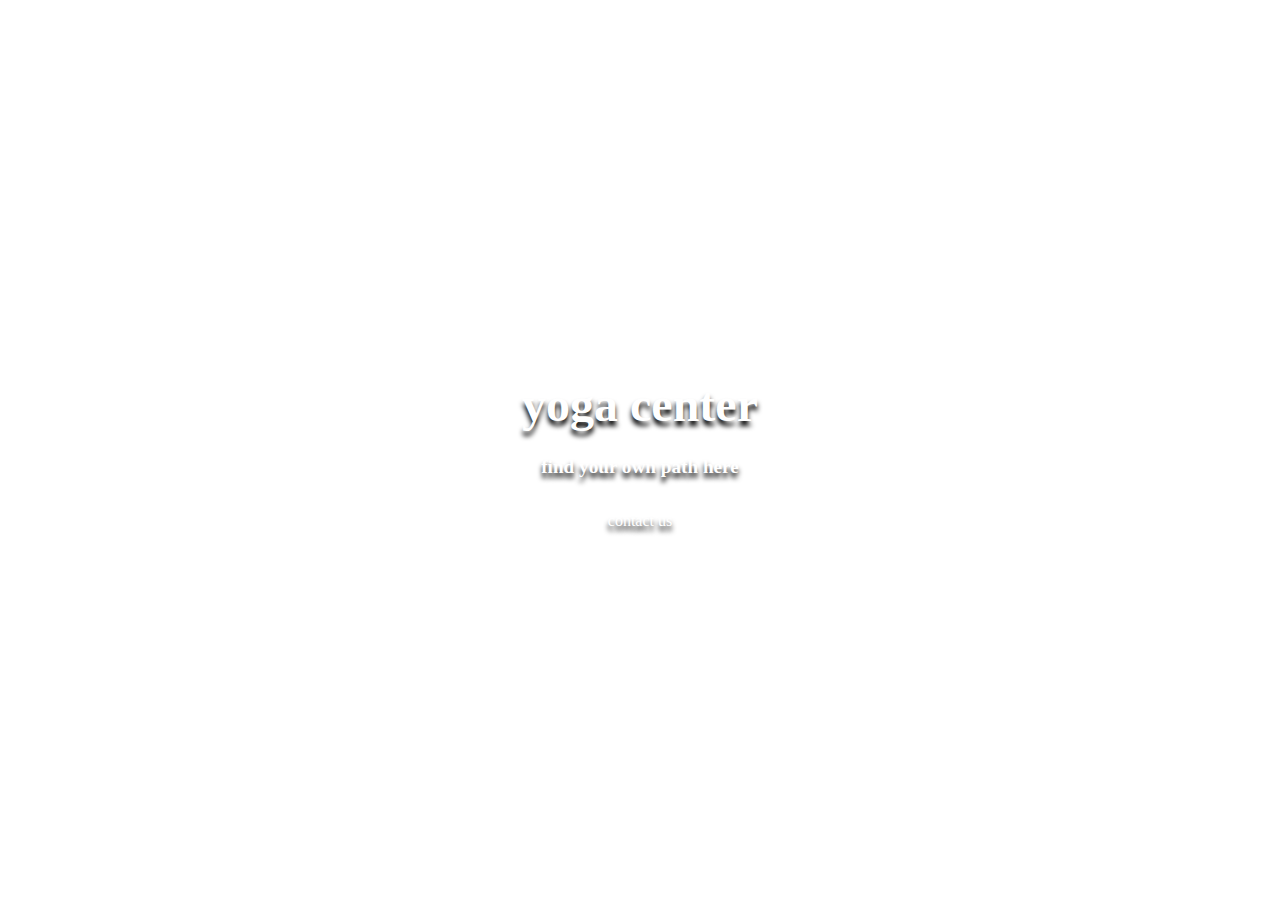
==== index.html @ 797a94c6 "landing Pages" ====
<!DOCTYPE html>
<html lang="en">
<head>
    <meta charset="UTF-8">
    <meta http-equiv="X-UA-Compatible" content="IE=edge">
    <meta name="viewport" content="width=device-width, initial-scale=1.0">
    <title>landings</title>
    <link rel="stylesheet" href="style.css">
</head>
<body>
    <header>
        <h2><a href="#">yogit</a></h2>
        <ul class="nav">
            <li><a href="">home</a></li>
            <li><a href="">about</a></li>
            <li><a href="">services</a></li>
            <li><a href="">contact</a></li>
        </ul>
    </header>
    <section class="box">
        <video src="video.mp4" autoplay muted loop></video>
        <h1>yoga center</h1>
        <h2>find your own path here</h2>
        <a href="" class="boxbtn">contact us</a>
    </section>
</body>
</html>
---- style.css ----
*{
    margin: 0;
    padding: 0;
    box-sizing: border-box;
    color: white;
    text-decoration: none;
    outline: none;border: none;
    list-style: none;
}
header{
    display: flex;
    justify-content: space-between;
    align-items: center;
    padding: 0 60px;
    position: absolute;
    top: 0;left: 0;
    width: 100%;
}
header h2{
    font-size: 2rem;
}
header .nav{
    display: flex;
}
header .nav li{
    margin: .8rem;
    font-size: 1.2rem;
    background-color: transparent;
}
.box{
    position: relative;
    display: flex;
    flex-direction: column;
    justify-content: center;
    align-items: center;
    width: 100vw;
    height: 100vh;
}
.box *{
    text-shadow: 0rem 0.3rem 0.3rem black;
}
.box video{
    position: absolute;
    top: 0;left: 0;
    width: 100vw;
    height: 100vh;
    object-fit: cover;
    z-index: -1;
}
.box h1{
    font-weight: 800;
    font-size: 3rem;
    margin: 1rem;
}
.box h2{
    font-weight: 600;
    font-size: 1.2rem;
    margin: 0.5rem;
}
.box .boxbtn{
    padding: 0.5rem 1rem;
    border: 2px solid white;
    margin-top: 1rem;
    border-radius: 1rem;
    transition: all .5s;
}
.box .boxbtn:hover{
    background-color: white;
    color: black;
    text-shadow: none;
}

@media (max-width:500px){
    header{
        flex-direction: column;
    }
}
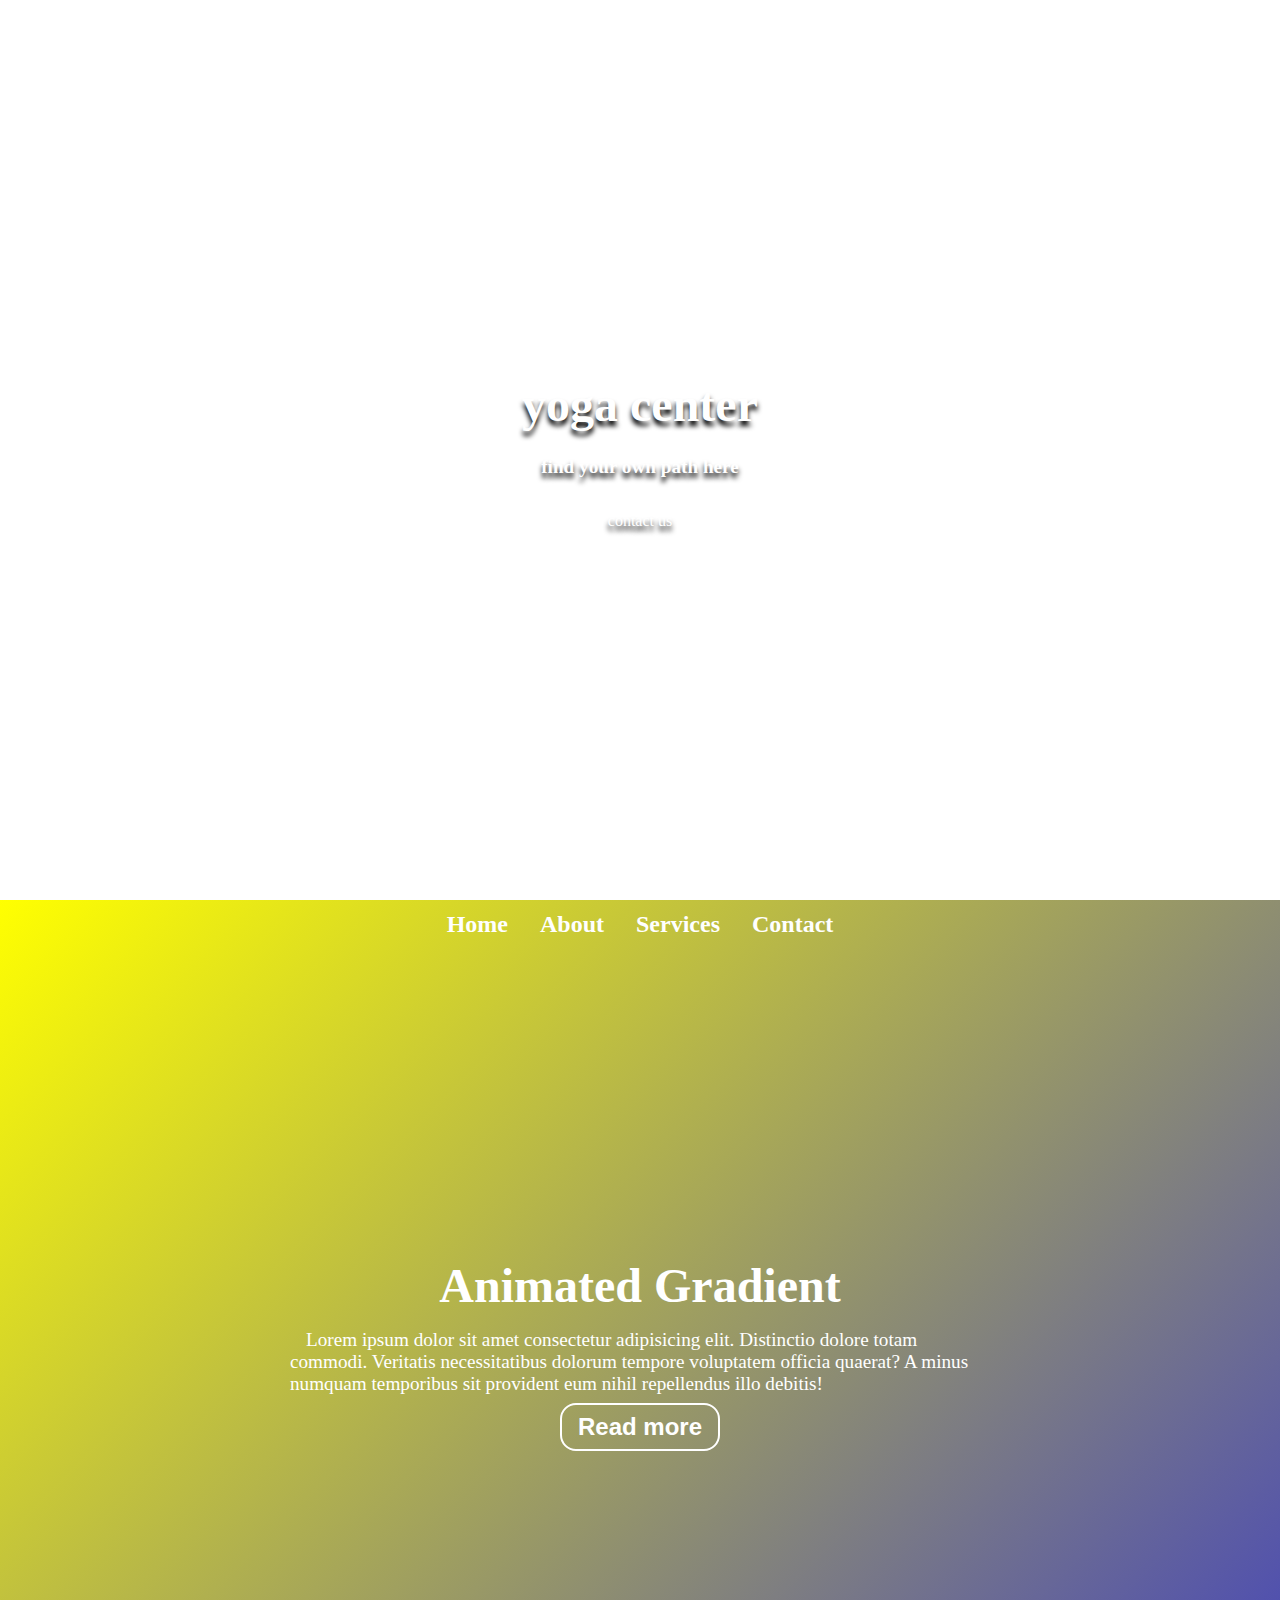
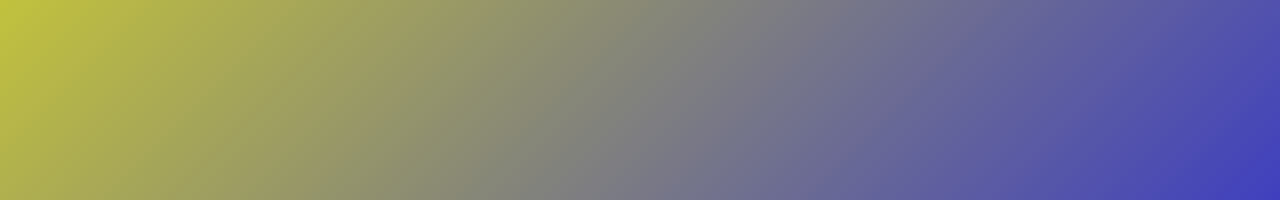
==== commit 0b557d8d: "landing Pages" ====
--- a/index.html
+++ b/index.html
@@ -23,5 +23,18 @@
         <h2>find your own path here</h2>
         <a href="" class="boxbtn">contact us</a>
     </section>
+    <section class="animated">
+        <div class="header">
+            <ul>
+                <li>home</li>
+                <li>about</li>
+                <li>services</li>
+                <li>contact</li>
+            </ul>
+            <h1>animated gradient</h1>
+            <p>Lorem ipsum dolor sit amet consectetur adipisicing elit. Distinctio dolore totam commodi. Veritatis necessitatibus dolorum tempore voluptatem officia quaerat? A minus numquam temporibus sit provident eum nihil repellendus illo debitis!</p>
+            <button>Read more</button>
+        </div>
+    </section>
 </body>
 </html>--- a/style.css
+++ b/style.css
@@ -6,6 +6,11 @@
     text-decoration: none;
     outline: none;border: none;
     list-style: none;
+}
+
+/*first landing*/
+body{
+    overflow-x: hidden;
 }
 header{
     display: flex;
@@ -69,6 +74,79 @@
     color: black;
     text-shadow: none;
 }
+section{
+    width: 100vw;
+    height: 100vh;
+}
+
+/*second landing*/
+
+.header{
+    position: relative;
+    z-index: 1;
+    background: linear-gradient(-45deg,red,green,blue,yellow);
+    background-size: 400% 400%;
+    width: 100%;
+    height: 100%;
+    flex-direction: column;
+    display: flex;
+    justify-content: center;
+    align-items: center;
+    animation: animate 10s ease-in-out infinite;
+}
+.header ul{
+    position: absolute;
+    top: 0;left: 0;
+    width: 100%;
+    display: flex;
+    justify-content: center;
+    gap: 2rem;
+    padding: 0.7rem;
+}
+.header h1{
+    font-size: 3rem;
+    text-transform: capitalize;
+    font-weight: 700;
+    margin: 0.5rem;
+}
+.header p{
+    font-size: 1.2rem;
+    width: 100%;
+    max-width: 700px;
+    font-weight: 500;
+    text-indent: 1rem;
+    margin: 0.5rem;
+}
+.header ul li{
+    font-size: 1.5rem;
+    text-transform: capitalize;
+    font-weight: 600;
+}
+.header button{
+    background-color: transparent;
+    font-weight: 700;
+    font-size: 1.5rem;
+    border: 2px solid white;
+    padding: 0.5rem 1rem;
+    border-radius: 1rem;
+    transition: all .5s;
+}
+.header button:hover{
+    background-color: white;
+    color: black;
+}
+
+@keyframes animate{
+    0%{
+        background-position: 0 50%;
+    }
+    50%{
+        background-position: 100% 50%;
+    }
+    100%{
+        background-position: 0 50%;
+    }
+}
 
 @media (max-width:500px){
     header{
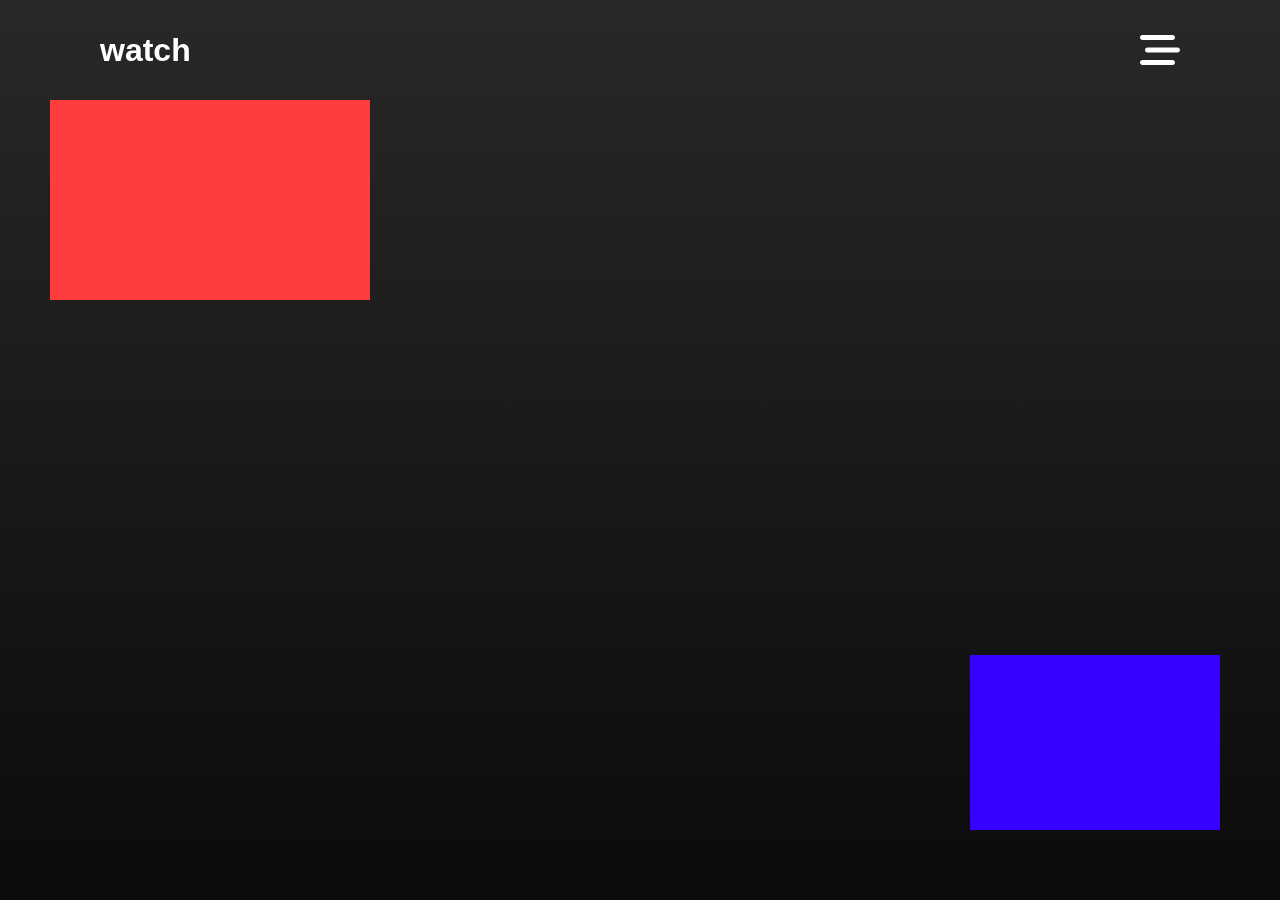
==== commit 2ca596ba: "landing Pages" ====
--- a/index.html
+++ b/index.html
@@ -8,7 +8,7 @@
     <link rel="stylesheet" href="style.css">
 </head>
 <body>
-    <header>
+    <!--<header>
         <h2><a href="#">yogit</a></h2>
         <ul class="nav">
             <li><a href="">home</a></li>
@@ -18,7 +18,7 @@
         </ul>
     </header>
     <section class="box">
-        <video src="video.mp4" autoplay muted loop></video>
+        <video src="files/video.mp4" autoplay muted loop></video>
         <h1>yoga center</h1>
         <h2>find your own path here</h2>
         <a href="" class="boxbtn">contact us</a>
@@ -35,6 +35,25 @@
             <p>Lorem ipsum dolor sit amet consectetur adipisicing elit. Distinctio dolore totam commodi. Veritatis necessitatibus dolorum tempore voluptatem officia quaerat? A minus numquam temporibus sit provident eum nihil repellendus illo debitis!</p>
             <button>Read more</button>
         </div>
+    </section>-->
+    <section class="clock">
+        <header>
+            <h2>watch</h2>
+            <img src="files/bars.svg" id="bars">
+        </header>
+        <div class="banner">
+            <img src="files/close.svg" id="close">
+            <a href="">home</a>
+            <a href="">products</a>
+            <a href="">services</a>
+            <a href="">about us</a>
+            <a href="">self</a>
+        </div>
+        <div class="content">
+            
+        </div>
     </section>
+
+    <script src="script.js"></script>
 </body>
 </html>--- a/style.css
+++ b/style.css
@@ -135,6 +135,89 @@
     background-color: white;
     color: black;
 }
+.clock{
+    position: relative;
+    width: 100vw;
+    height: 100vh;
+    background: linear-gradient(180deg,rgb(40, 40, 40),rgb(11, 11, 11));
+}
+.clock header{
+    position: fixed;
+    top: 0;left: 0;
+    width: 100%;
+    padding: 30px 100px;
+    display: flex;
+    justify-content: space-between;
+    align-items: center;
+    font-family: poppins,'Gill Sans', 'Gill Sans MT', Calibri, 'Trebuchet MS', sans-serif;
+}
+.clock #bars,.clock #close{
+    width: 40px;
+    filter: invert(1);
+    z-index: 10;
+}
+#close{
+    position: absolute;
+    top: 30px;right: 100px;
+}
+.clock::before{
+    content: '';
+    position: absolute;
+    top: 100px;left: 50px;
+    width: 320px;
+    height: 200px;
+    background-color: rgb(253, 61, 61);
+    transition: 0.7s;
+}
+.clock.active::before{
+    top: 0;left: 0;
+    width: 50%;
+    height: 100%;
+    background-color: #000;
+    z-index: 3;
+}
+.clock.active::after{
+    bottom: 0;right: 0;
+    width: 50%;
+    height: 100%;
+    background-color: #000;
+    z-index: 3;
+}
+.clock::after{
+    content: '';
+    position: absolute;
+    bottom: 70px;right: 60px;
+    width: 250px;
+    height: 175px;
+    background-color: rgb(55, 0, 255);
+    transition: 0.7s;
+}
+.banner{
+    position: absolute;
+    top: 0;left: 0;
+    bottom: 0;right: 0;
+    background-color: #000;
+    display: flex;
+    justify-content: center;
+    align-items: center;
+    flex-direction: column;
+    z-index: 4;
+    visibility: hidden;
+    opacity: 0;
+    transition: 0.5s;
+    transition-delay: 0s;
+}
+.clock.active .banner{
+    visibility: visible;
+    opacity: 1;
+    transition-delay: 1s;
+}
+.banner a{
+    font-size: 1.8rem;
+    margin: 0.7rem;
+    font-weight: 700;
+    text-transform: capitalize;
+}
 
 @keyframes animate{
     0%{
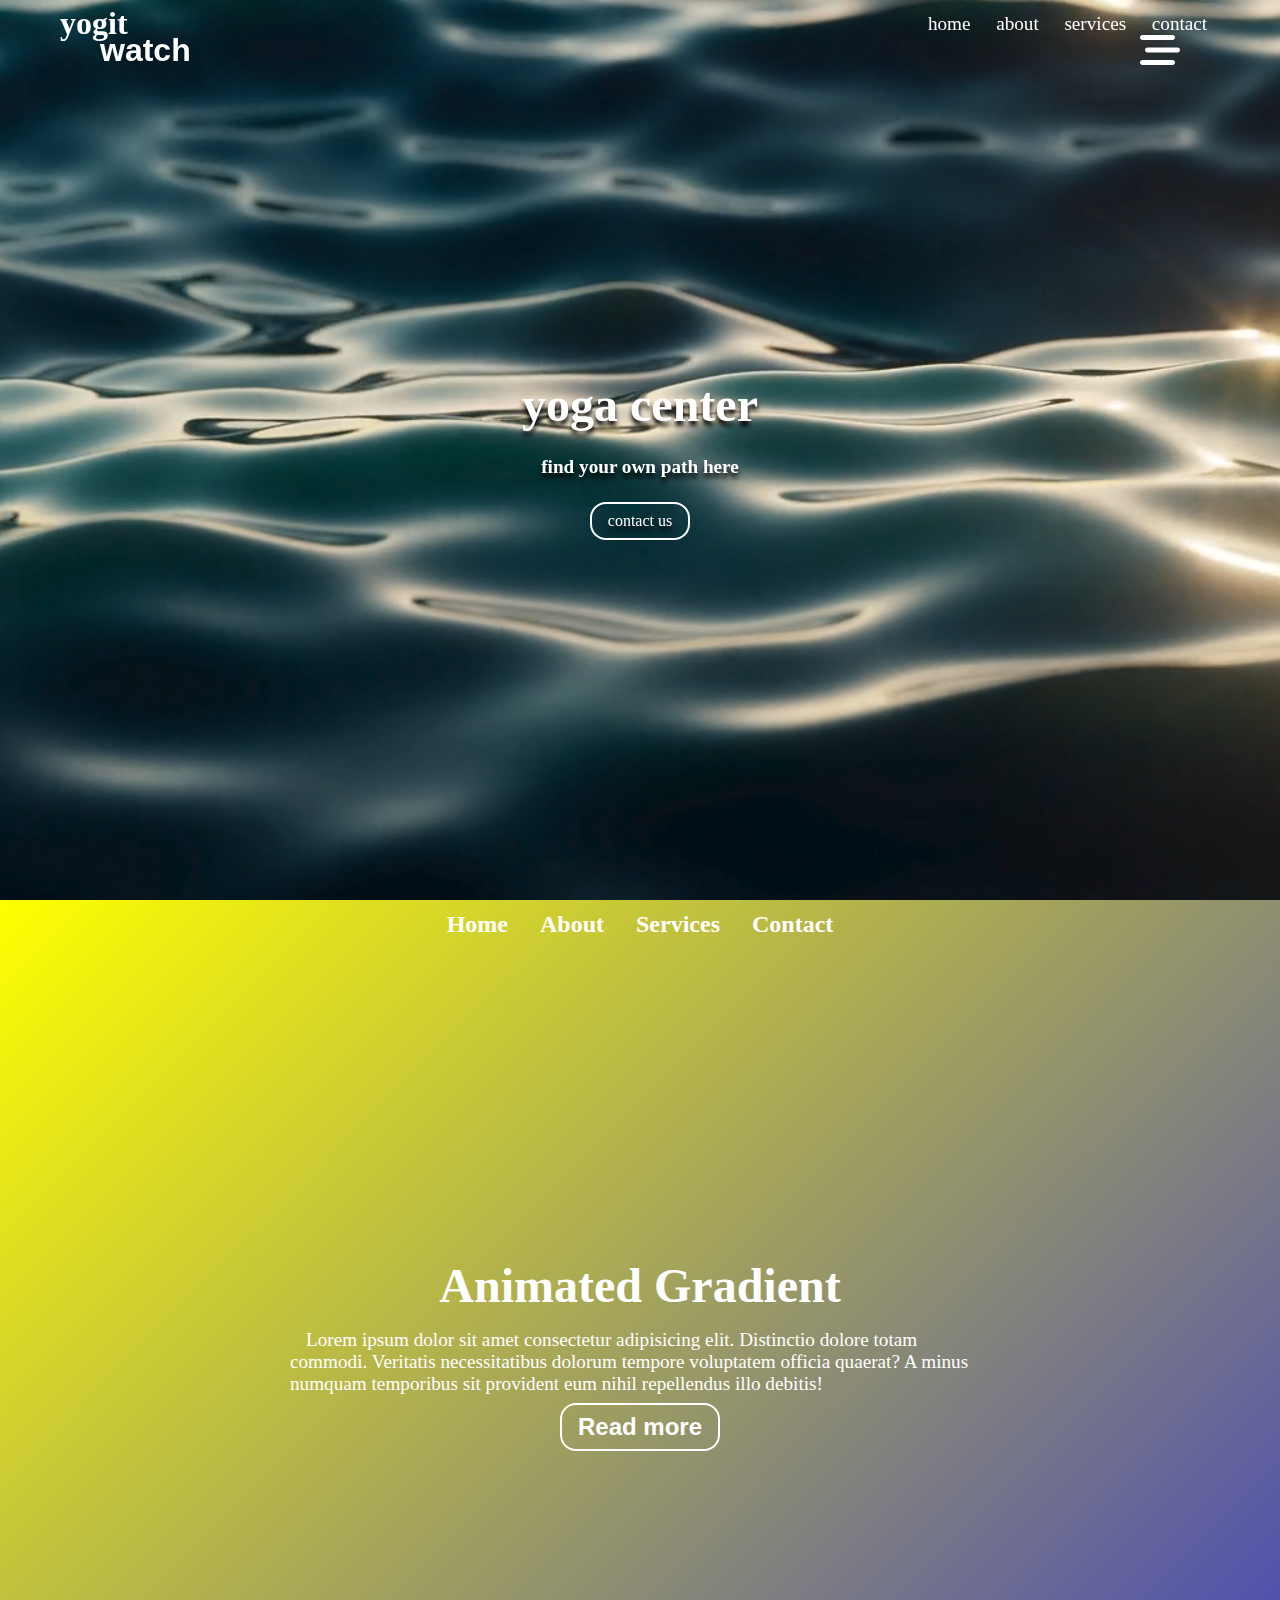
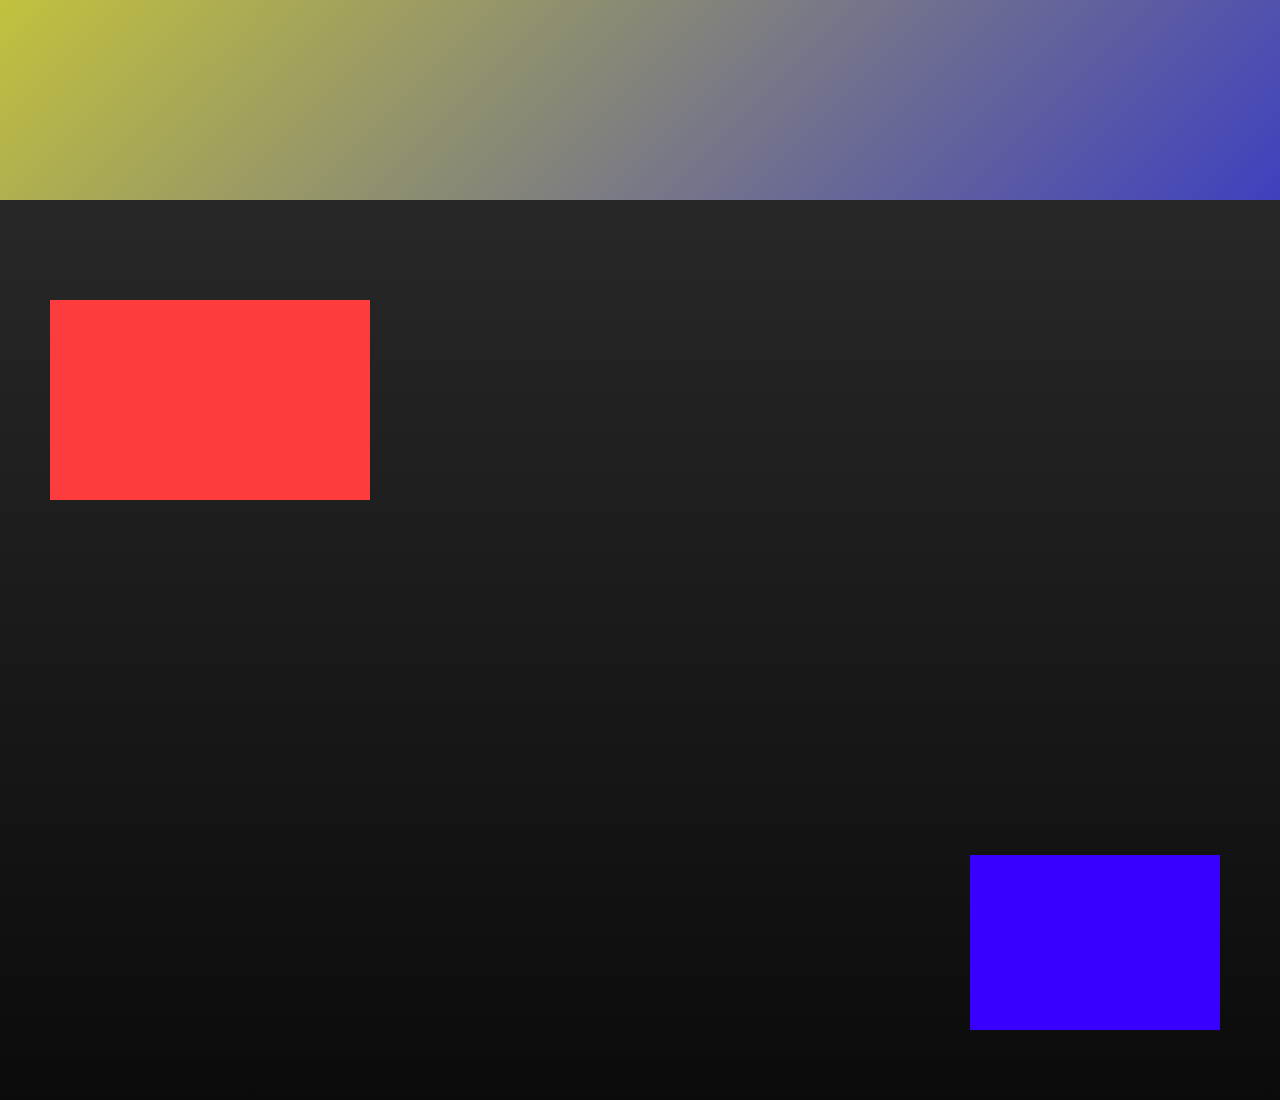
==== commit 0ef7202e: "landing Pages" ====
--- a/index.html
+++ b/index.html
@@ -8,7 +8,7 @@
     <link rel="stylesheet" href="style.css">
 </head>
 <body>
-    <!--<header>
+    <header>
         <h2><a href="#">yogit</a></h2>
         <ul class="nav">
             <li><a href="">home</a></li>
@@ -35,7 +35,7 @@
             <p>Lorem ipsum dolor sit amet consectetur adipisicing elit. Distinctio dolore totam commodi. Veritatis necessitatibus dolorum tempore voluptatem officia quaerat? A minus numquam temporibus sit provident eum nihil repellendus illo debitis!</p>
             <button>Read more</button>
         </div>
-    </section>-->
+    </section>
     <section class="clock">
         <header>
             <h2>watch</h2>
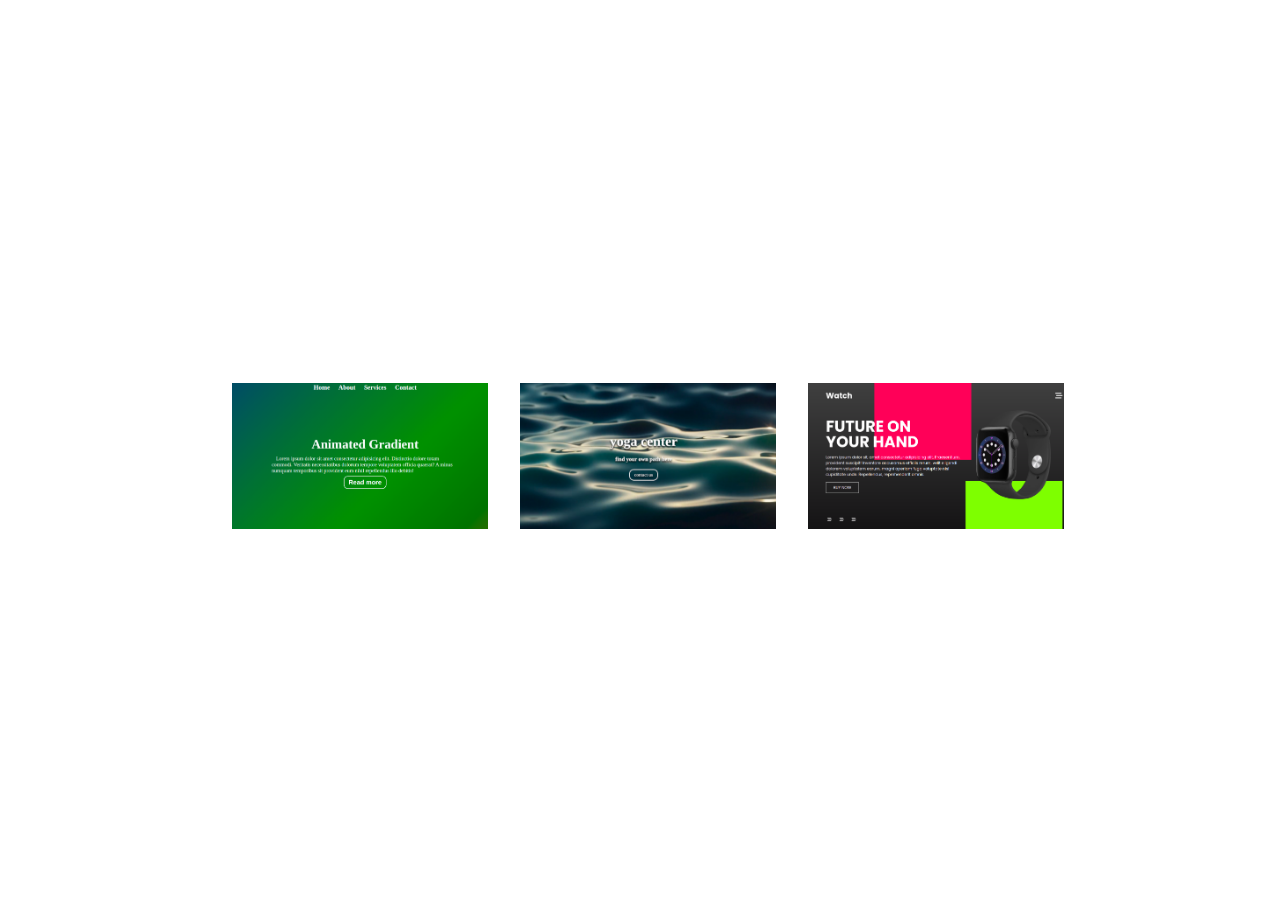
==== commit 31efb258: "Landing Pages" ====
--- a/index.html
+++ b/index.html
@@ -4,56 +4,35 @@
     <meta charset="UTF-8">
     <meta http-equiv="X-UA-Compatible" content="IE=edge">
     <meta name="viewport" content="width=device-width, initial-scale=1.0">
-    <title>landings</title>
-    <link rel="stylesheet" href="style.css">
+    <title>Document</title>
+    <style>
+        body{
+            width: 100vw;
+            height: 100vh;
+            overflow-x: hidden;
+            justify-content: center;
+            align-items: center;
+            display: flex;
+            flex-wrap: wrap;
+        }
+        a{
+            width: 20%;
+            max-width: 300px;
+            min-width: 200px;
+            padding: 0;
+            margin: 1rem;
+        }
+        img{
+            width: 100%;
+            margin: 0;
+            padding: 0;
+            text-shadow: 0 .5rem .5rem black;
+        }
+    </style>
 </head>
 <body>
-    <header>
-        <h2><a href="#">yogit</a></h2>
-        <ul class="nav">
-            <li><a href="">home</a></li>
-            <li><a href="">about</a></li>
-            <li><a href="">services</a></li>
-            <li><a href="">contact</a></li>
-        </ul>
-    </header>
-    <section class="box">
-        <video src="files/video.mp4" autoplay muted loop></video>
-        <h1>yoga center</h1>
-        <h2>find your own path here</h2>
-        <a href="" class="boxbtn">contact us</a>
-    </section>
-    <section class="animated">
-        <div class="header">
-            <ul>
-                <li>home</li>
-                <li>about</li>
-                <li>services</li>
-                <li>contact</li>
-            </ul>
-            <h1>animated gradient</h1>
-            <p>Lorem ipsum dolor sit amet consectetur adipisicing elit. Distinctio dolore totam commodi. Veritatis necessitatibus dolorum tempore voluptatem officia quaerat? A minus numquam temporibus sit provident eum nihil repellendus illo debitis!</p>
-            <button>Read more</button>
-        </div>
-    </section>
-    <section class="clock">
-        <header>
-            <h2>watch</h2>
-            <img src="files/bars.svg" id="bars">
-        </header>
-        <div class="banner">
-            <img src="files/close.svg" id="close">
-            <a href="">home</a>
-            <a href="">products</a>
-            <a href="">services</a>
-            <a href="">about us</a>
-            <a href="">self</a>
-        </div>
-        <div class="content">
-            
-        </div>
-    </section>
-
-    <script src="script.js"></script>
+    <a href="html/animatedvideo.html"><img src="files/animated.png" alt=""></a>
+    <a href="html/backvideo.html"><img src="files/video.png" alt=""></a>
+    <a href="html/clock.html"><img src="files/clock.png" alt=""></a>
 </body>
 </html>